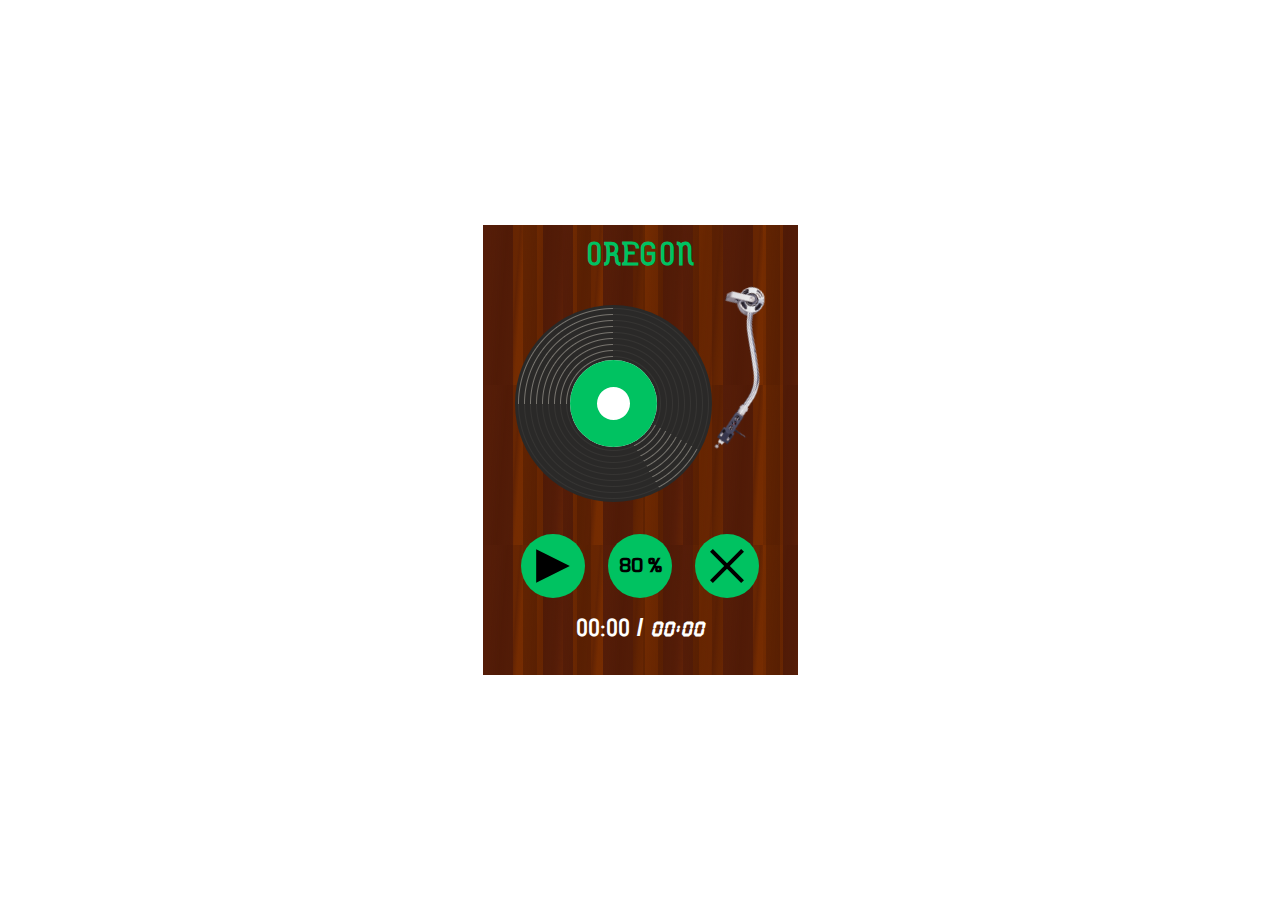
==== index.html @ 6ff1686b "Completado el nuevo diseño. Se importaron 4 fuentes y dos nuevas imágenes para ser usadas como ícono" ====
<!DOCTYPE html>
<html lang="es">
<head>
    <meta charset="UTF-8">
    <meta name="viewport" content="width=device-width, initial-scale=1.0">
    <meta name="author" content="Harold Espinoza">
    <title>Reproductor 3 Tiempos</title>
    <link rel="stylesheet" href="./style.css">
</head>
<body>
    <div class="turntable">
        <h1 class="turntable-name">oregon</h1>
        <div id="disk" class="turntable-disk"></div>
        <img id="arm" class="turntable-arm" src="./img/brazo1.png" alt="">

        <div class="turntable-controls">
            <button id="btn-start" class="control_btn btn_play"></button>
            <div class="volume_bar">
                <button class="control_btn btn_volume">80 %</button>
                <input type="range" class="volumeControl" id="volumeControl" min="0" max="1" value="1" step="0.01">
            </div>
            <button id="btn-stop" class="control_btn btn_stop"></button>
        </div>

        <p class="turntable-time">
            <span class="turntable-time__current">00:00</span>
            <span class="turntable-time__separator"> / </span>
            <span class="turntable-time__last">00:00</span>
        </p>
    </div>

    <script>
        let disk = document.getElementById("disk"),
            arm = document.getElementById("arm"),
            btnStart = document.getElementById("btn-start"),
            btnStop = document.getElementById("btn-stop");

        btnStart.addEventListener("click", function(e){
            if(btnStart.classList.contains("to_pause")){
                btnStart.classList.remove("to_pause");
                disk.style.animationPlayState = "paused";
                arm.style.animationPlayState = "paused";
            }else{
                btnStart.classList.add("to_pause");
                disk.classList.add("active");
                arm.classList.add("active");
                disk.style.animationPlayState = "running";
                arm.style.animationPlayState = "running";
            }
        });

        btnStop.addEventListener("click", function(){
            btnStart.classList.remove("to_pause");
            disk.classList.remove("active");
            arm.classList.remove("active");
        });

    </script>


    <!--<script src="./main.js"></script>-->
</body>
</html>
---- style.css ----
@font-face {
  font-family: font002;
  src:url('../fonts/002.ttf') format('truetype');
  font-weight: normal;
  font-style: normal;
}

@font-face {
  font-family: font003;
  src: url('../fonts/003.ttf') format('truetype');
  font-weight: normal;
  font-style: normal;
}

@font-face {
  font-family: font004;
  src: url('../fonts/004.ttf') format('truetype');
  font-weight: normal;
  font-style: normal;
}

:root{
    --primary: #00C261;
}

*, *:before, *:after{
    padding: 0;
    margin: 0;
    box-sizing: border-box;
}

html, body{
    user-select: none;
    font-size: 16px;
    font-family: sans-serif;
    min-height: 100vh;
    user-select: none;
    -webkit-user-select: none;
    -moz-user-select: none;
    -ms-user-select: none;
}

body{
    display: flex;
    justify-content: center;
    align-items: center;
}

.turntable{
    position: relative;
    background-color: #6c2505;
    background-size: 40px 160px, 60px 29px, 27px 27px;
    background-image:
        linear-gradient(94deg, rgba(91,33,5,.1) 0%,rgba(83,29,4,0.32) 23%,rgba(74,24,3,.41) 47%,rgba(80,27,5,0.44) 70%,rgba(81,27,5,0.59) 74%,rgba(93,33,4,0.2) 83%,rgba(115,43,3,.5) 100%),
        linear-gradient(90deg, #541c09 50%, transparent 50%),
        linear-gradient(90deg, #7a2e00 50%, #632401 50%);
    height: 450px;
    width: 315px;
    padding: 1rem;
}

.turntable-name{
    font-family: font003;
    text-transform: uppercase;
    color: var(--primary);
    text-align: center;
}

.turntable-disk {
    display: flex;
    justify-content: center;
    align-items: center;
    width: 197px;
    height: 197px;
    margin-top: 2rem;
    margin-left: 1rem;
    border-radius: 50%;
    background:
            linear-gradient(30deg, transparent 40%, rgba(42, 41, 40, .85) 40%) no-repeat 100% 0,
            linear-gradient(60deg, rgba(42, 41, 40, .85) 60%, transparent 60%) no-repeat 0 100%,
            repeating-radial-gradient(#2a2928, #2a2928 4px, #78756f 5px, #2a2928 6px);
    background-size: 50% 100%, 100% 50%, 100% 100%;
}
.turntable-disk.active{
    animation: turntable-disk-spin 1s linear infinite;
}
@keyframes turntable-disk-spin{
    0%{
        transform: rotate3d(0, 0, 1, 0turn);
    }
    100%{
        transform: rotate3d(0, 0, 1, 1turn);
    }
}
.turntable-disk:before {
    display: inline-block;
    width: 87px;
    height: 87px;
    border-radius: 50%;
    box-shadow: inset 0 0 0 27px #00C261;
    background: #ffffff;
    content: '';
}

.turntable-arm{
    position: absolute;
    display: block;
    top: 3rem;
    right: 2rem;
    height: 150px;
    transform-origin: 95% 0%;
    transform: rotate(-20deg);
    transition: transform .5s;
}
.turntable-arm.active{
    transform: rotate(-14deg);
    animation: turntable-arm-spin linear 4s 2s alternate infinite;
}
@keyframes turntable-arm-spin{
    from{
        transform: rotate(-14deg);
    }
    to{
        transform: rotate(2deg);
    }
}

.turntable-controls{
    display: flex;
    flex-direction: row;
    justify-content: space-evenly;
    width: 100%;
    margin-top: 2rem;
}

.volume_bar{
    overflow: hidden;
    width: 4rem;
    height: 4rem;
}

.control_btn{
    display: block;
    width: 4rem;
    height: 4rem;
    border: none;
    outline: none;
    background-color: var(--primary);
    border-radius: 50%;
    background-position: center center;
    background-size: 3.5rem 3.5rem;
    background-repeat: no-repeat;
}
.btn_play{
    background-image: url("./img/play.svg");
    transition: transform .5s, background-color .5s;
    transform: rotateX(0turn);
}
.btn_play.to_pause{
    background-image: url("./img/pause.svg");
    background-color: #000000;
    transform: rotateX(.5turn);
}
.btn_stop{
    background-image: url("./img/close.svg");
    background-size: 2.5rem 2.5rem;
}
.btn_volume{
    font-family: font002;
    font-weight: bold;
    font-size: 1.2rem;
}

.turntable-time{
    text-align: center;
    font-size: 1.5rem;
    font-weight: bold;
    padding: 1rem;
    color: white;
}
.turntable-time__current{
    font-family: font003;
}
.turntable-time__last{
    font-family: font004;
}
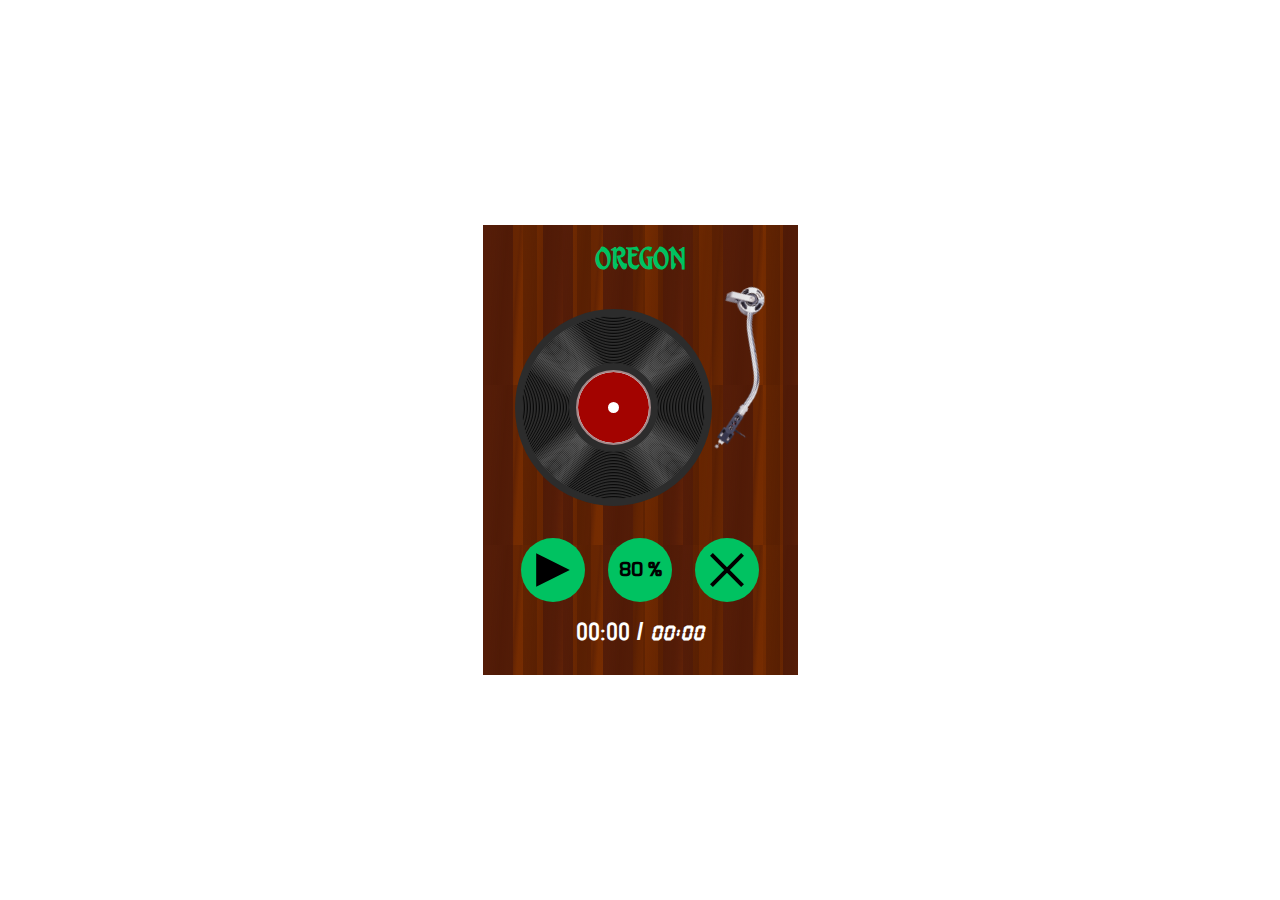
==== commit 9d48e3ed: "Agregado diseño de los discos 1 y 2" ====
--- a/index.html
+++ b/index.html
@@ -10,7 +10,7 @@
 <body>
     <div class="turntable">
         <h1 class="turntable-name">oregon</h1>
-        <div id="disk" class="turntable-disk"></div>
+        <div id="disk" class="turntable-disk disk2"></div>
         <img id="arm" class="turntable-arm" src="./img/brazo1.png" alt="">
 
         <div class="turntable-controls">
--- a/style.css
+++ b/style.css
@@ -1,3 +1,10 @@
+@font-face {
+  font-family: font001;
+  src:url('../fonts/001.ttf') format('truetype');
+  font-weight: normal;
+  font-style: normal;
+}
+
 @font-face {
   font-family: font002;
   src:url('../fonts/002.ttf') format('truetype');
@@ -60,7 +67,7 @@
 }
 
 .turntable-name{
-    font-family: font003;
+    font-family: font001;
     text-transform: uppercase;
     color: var(--primary);
     text-align: center;
@@ -70,35 +77,63 @@
     display: flex;
     justify-content: center;
     align-items: center;
+    box-sizing: border-box;
     width: 197px;
     height: 197px;
     margin-top: 2rem;
     margin-left: 1rem;
     border-radius: 50%;
+    background-size: 50% 100%, 100% 50%, 100% 100%;
+}
+.turntable-disk.active{
+    animation: turntable-disk-spin 1s linear infinite;
+}
+@keyframes turntable-disk-spin{
+    0%{
+        transform: rotate3d(0, 0, 1, 0turn);
+    }
+    100%{
+        transform: rotate3d(0, 0, 1, 1turn);
+    }
+}
+
+/* Diseño Disco 1 */
+.disk1{
     background:
             linear-gradient(30deg, transparent 40%, rgba(42, 41, 40, .85) 40%) no-repeat 100% 0,
             linear-gradient(60deg, rgba(42, 41, 40, .85) 60%, transparent 60%) no-repeat 0 100%,
             repeating-radial-gradient(#2a2928, #2a2928 4px, #78756f 5px, #2a2928 6px);
     background-size: 50% 100%, 100% 50%, 100% 100%;
 }
-.turntable-disk.active{
-    animation: turntable-disk-spin 1s linear infinite;
-}
-@keyframes turntable-disk-spin{
-    0%{
-        transform: rotate3d(0, 0, 1, 0turn);
-    }
-    100%{
-        transform: rotate3d(0, 0, 1, 1turn);
-    }
-}
-.turntable-disk:before {
+.disk1:before {
     display: inline-block;
     width: 87px;
     height: 87px;
     border-radius: 50%;
     box-shadow: inset 0 0 0 27px #00C261;
     background: #ffffff;
+    content: '';
+}
+
+/* Diseño Disco 2 */
+.disk2{
+    border: 7px solid #2C2C2C;
+    background:
+            linear-gradient(35deg, transparent 43%, rgba(180, 180, 180, .05) 43%, rgba(225, 225, 225, .2), rgba(180, 180, 180, .05) 57%, transparent 57%) no-repeat 0 100%,
+            linear-gradient(55deg, transparent 43%, rgba(180, 180, 180, .05) 43%, rgba(225, 225, 225, .2), rgba(180, 180, 180, .05) 57%, transparent 57%) no-repeat 0 100%,
+            linear-gradient(-38deg, transparent 45%, rgba(180, 180, 180, .05) 45%, rgba(225, 225, 225, .2), rgba(180, 180, 180, .05) 55%, transparent 55%) no-repeat 0 100%,
+            linear-gradient(-52deg, transparent 45%, rgba(180, 180, 180, .05) 45%, rgba(225, 225, 225, .2), rgba(180, 180, 180, .05) 55%, transparent 55%) no-repeat 0 100%,
+            repeating-radial-gradient(#252525, #0A0A0A 0.5px, #2E2E2E 1px, #2a2928 1.5px);
+}
+.disk2:before{
+    display: inline-block;
+    box-sizing: border-box;
+    width: 75px;
+    height: 75px;
+    border-radius: 50%;
+    border: 2px solid #A3898A;
+    box-shadow: inset 0 0 0 30px #A30300, 0 0 0 7px #2C2C2C;
+    background: #fff;
     content: '';
 }
 
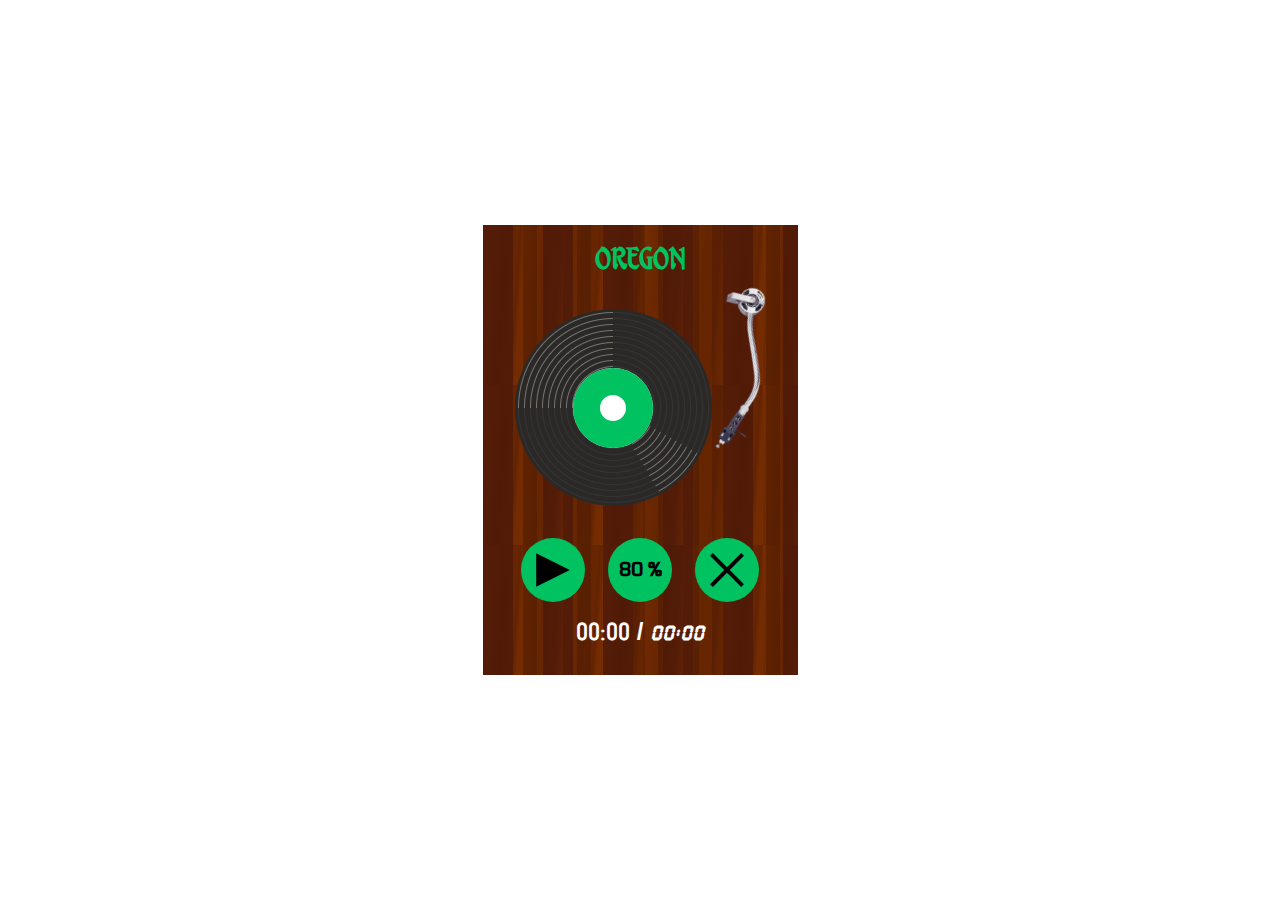
==== commit 9b83c101: "Añadidos dos tipos de brazos diferentes para el tocadiscos y los diferentes estilos de los discos" ====
--- a/index.html
+++ b/index.html
@@ -10,8 +10,8 @@
 <body>
     <div class="turntable">
         <h1 class="turntable-name">oregon</h1>
-        <div id="disk" class="turntable-disk disk2"></div>
-        <img id="arm" class="turntable-arm" src="./img/brazo1.png" alt="">
+        <div id="disk" class="turntable-disk disk1"></div>
+        <div id="arm" class="turntable-arm arm1"></div>
 
         <div class="turntable-controls">
             <button id="btn-start" class="control_btn btn_play"></button>
--- a/style.css
+++ b/style.css
@@ -107,8 +107,8 @@
 }
 .disk1:before {
     display: inline-block;
-    width: 87px;
-    height: 87px;
+    width: 80px;
+    height: 80px;
     border-radius: 50%;
     box-shadow: inset 0 0 0 27px #00C261;
     background: #ffffff;
@@ -117,13 +117,14 @@
 
 /* Diseño Disco 2 */
 .disk2{
-    border: 7px solid #2C2C2C;
+    border: 10px solid #2C2C2C;
+    box-shadow: inset 0 0 0 1px #A3898A;
     background:
             linear-gradient(35deg, transparent 43%, rgba(180, 180, 180, .05) 43%, rgba(225, 225, 225, .2), rgba(180, 180, 180, .05) 57%, transparent 57%) no-repeat 0 100%,
             linear-gradient(55deg, transparent 43%, rgba(180, 180, 180, .05) 43%, rgba(225, 225, 225, .2), rgba(180, 180, 180, .05) 57%, transparent 57%) no-repeat 0 100%,
             linear-gradient(-38deg, transparent 45%, rgba(180, 180, 180, .05) 45%, rgba(225, 225, 225, .2), rgba(180, 180, 180, .05) 55%, transparent 55%) no-repeat 0 100%,
             linear-gradient(-52deg, transparent 45%, rgba(180, 180, 180, .05) 45%, rgba(225, 225, 225, .2), rgba(180, 180, 180, .05) 55%, transparent 55%) no-repeat 0 100%,
-            repeating-radial-gradient(#252525, #0A0A0A 0.5px, #2E2E2E 1px, #2a2928 1.5px);
+            repeating-radial-gradient(#252525, #0A0A0A 1px, #2E2E2E 2px, #2a2928 3px);
 }
 .disk2:before{
     display: inline-block;
@@ -132,7 +133,23 @@
     height: 75px;
     border-radius: 50%;
     border: 2px solid #A3898A;
-    box-shadow: inset 0 0 0 30px #A30300, 0 0 0 7px #2C2C2C;
+    box-shadow: inset 0 0 0 30px #A30300, 0 0 0 10px #2C2C2C;
+    background: #fff;
+    content: '';
+}
+
+/* Diseño Disco 3 */
+.disk3{
+    border: 7px solid #0F0F0F;
+    background: repeating-radial-gradient(#1C1A19, #1A1918 4px, #756363 5px);
+}
+.disk3:before{
+    display: inline-block;
+    box-sizing: border-box;
+    width: 75px;
+    height: 75px;
+    border-radius: 50%;
+    box-shadow: inset 0 0 0 30px #D89714, 0 0 0 7px #151710;
     background: #fff;
     content: '';
 }
@@ -143,13 +160,43 @@
     top: 3rem;
     right: 2rem;
     height: 150px;
+    width: 107px;
+    background-size: contain;
+    background-position: center center;
+    background-repeat: no-repeat;
     transform-origin: 95% 0%;
     transform: rotate(-20deg);
     transition: transform .5s;
 }
-.turntable-arm.active{
+.arm1{
+    background-image: url("./img/brazo1.png");
+}
+.arm2{
+    height: 170px;
+    width: 107px;
+    background-image: url("./img/brazo2.png");
+    transform-origin: 90% 20%;
+}
+.arm3{
+    top: 1.5rem;
+    right: 3rem;
+    height: 190px;
+    width: 140px;
+    background-image: url("./img/brazo3.png");
+    transform-origin: 90% 20%;
+    transform: rotate(-37deg);
+}
+.arm1.active{
     transform: rotate(-14deg);
     animation: turntable-arm-spin linear 4s 2s alternate infinite;
+}
+.arm2.active{
+    transform: rotate(-11deg);
+    animation: turntable-arm2-spin linear 4s 2s alternate infinite;
+}
+.arm3.active{
+    transform: rotate(-30deg);
+    animation: turntable-arm3-spin linear 4s 2s alternate infinite;
 }
 @keyframes turntable-arm-spin{
     from{
@@ -157,6 +204,22 @@
     }
     to{
         transform: rotate(2deg);
+    }
+}
+@keyframes turntable-arm2-spin{
+    from{
+        transform: rotate(-11deg);
+    }
+    to{
+        transform: rotate(10deg);
+    }
+}
+@keyframes turntable-arm3-spin{
+    from{
+        transform: rotate(-30deg);
+    }
+    to{
+        transform: rotate(-14deg);
     }
 }
 
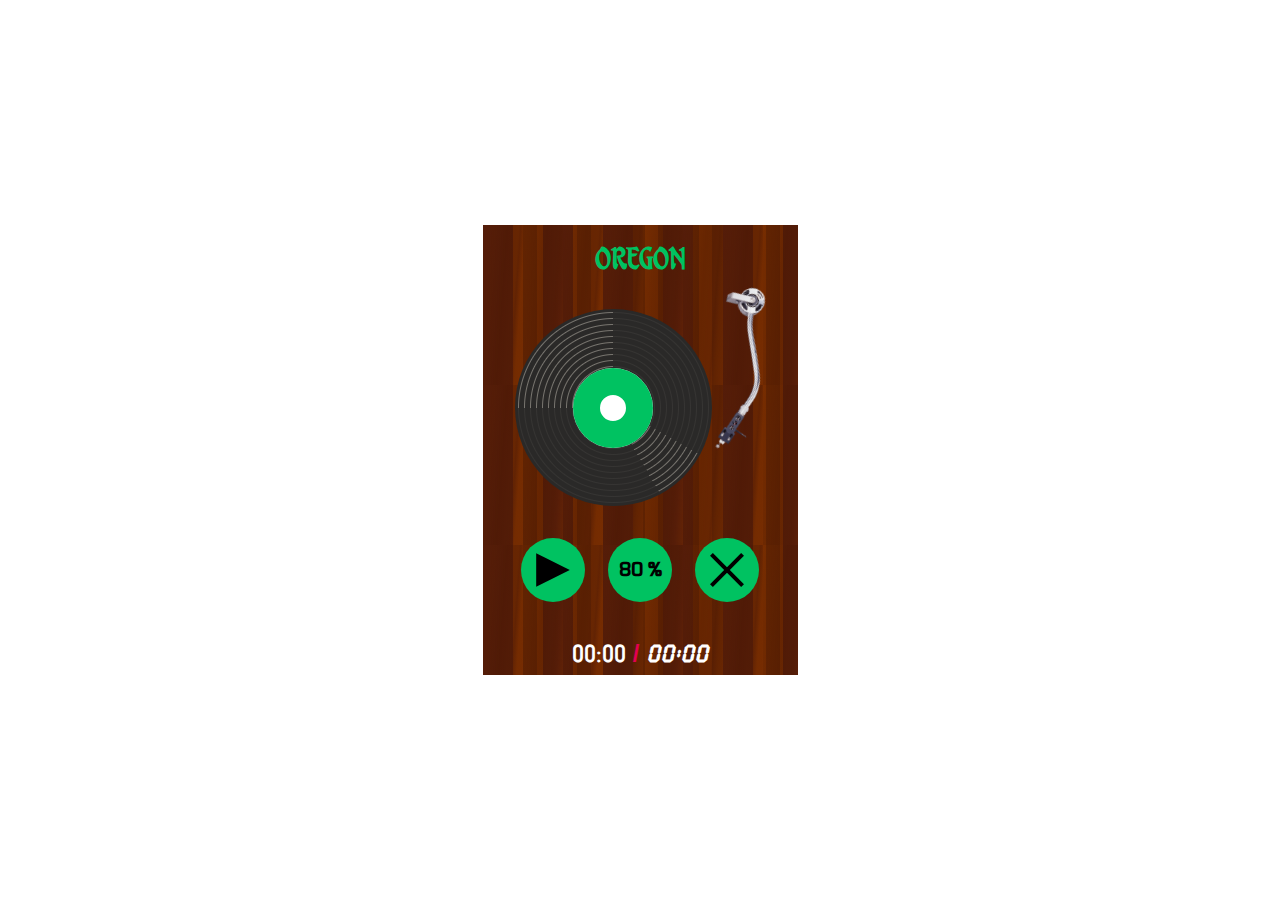
==== commit 819f6959: "Añadida barra de volumen. Afinados los últimos retoques visuales de la vista" ====
--- a/index.html
+++ b/index.html
@@ -14,19 +14,19 @@
         <div id="arm" class="turntable-arm arm1"></div>
 
         <div class="turntable-controls">
-            <button id="btn-start" class="control_btn btn_play"></button>
+            <button id="btn-start" class="control_btn btn_play" title="Iniciar/Pausar"></button>
             <div class="volume_bar">
-                <button class="control_btn btn_volume">80 %</button>
-                <input type="range" class="volumeControl" id="volumeControl" min="0" max="1" value="1" step="0.01">
+                <button class="control_btn btn_volume" title="Volumen">80 %</button>
+                <input type="range" class="volume_control" id="volumeControl" min="0" max="1" value="1" step="0.01">
             </div>
-            <button id="btn-stop" class="control_btn btn_stop"></button>
+            <button id="btn-stop" class="control_btn btn_stop" title="Detener"></button>
         </div>
 
-        <p class="turntable-time">
-            <span class="turntable-time__current">00:00</span>
-            <span class="turntable-time__separator"> / </span>
-            <span class="turntable-time__last">00:00</span>
-        </p>
+        <div class="turntable-time">
+            <p class="turntable-time__current">00:00</p>
+            <p class="turntable-time__separator" style="color: #e30052"> / </p>
+            <p class="turntable-time__last">00:00</p>
+        </div>
     </div>
 
     <script>
--- a/style.css
+++ b/style.css
@@ -232,9 +232,74 @@
 }
 
 .volume_bar{
-    overflow: hidden;
     width: 4rem;
-    height: 4rem;
+}
+
+.volume_control{
+    -webkit-appearance: none;
+    position: relative;
+    display: inline-block;
+    top: 0;
+    left: 50%;
+    width: 4rem;
+    height: .35rem;
+    border-radius: 50px;
+    outline: none;
+    box-shadow: 0 0 0 7px var(--primary);
+    transform-origin: center;
+    transform: translate(-50%, 0) scaleX(0);
+    transition: transform .1s;
+}
+.volume_bar:hover{ overflow: initial; }
+.volume_bar:hover .volume_control{
+    transform: translate(-50%, 0) scaleX(1);
+}
+.volume_control::-webkit-slider-runnable-track {
+  background-color: #383538;
+  border-radius: 50px;
+  height: .35rem;
+}
+.volume_control::-webkit-slider-thumb{
+  -webkit-appearance: none;
+  width: 10px;
+  height: 10px;
+  border-radius: 50%;
+  background-color: #fff;
+  cursor: pointer;
+  transform: translateY(-3px);
+}
+.volume_control::-moz-range-track{
+  height: .5rem;
+  background-color: rgba(56,53,56, .35);
+  border-radius: 50px;
+  border: none;
+  outline: none;
+}
+.volume_control::-moz-range-thumb{
+  width: 10px;
+  height: 10px;
+  border-radius: 50%;
+  background-color: #fff;
+  cursor: pointer;
+}
+.volume_control::-ms-track {
+  background-color: rgba(56,53,56, .35);
+  border-radius: 50px;
+  height: .35rem;
+}
+.volume_control::-ms-thumb {
+  background-color: #fff;
+  width: 10px;
+  height: 10px;
+  border-radius: 50%;
+  margin-top: -9px;
+}
+.volume_control::-ms-fill-lower {
+  background-color: tomato;
+}
+
+.volume_control::-ms-fill-upper {
+  background-color: rgba(56,53,56, .35);
 }
 
 .control_btn{
@@ -276,9 +341,13 @@
     padding: 1rem;
     color: white;
 }
+.turntable-time > p{
+    display: inline-block;
+}
 .turntable-time__current{
     font-family: font003;
 }
 .turntable-time__last{
     font-family: font004;
+    font-size: 1.73rem;
 }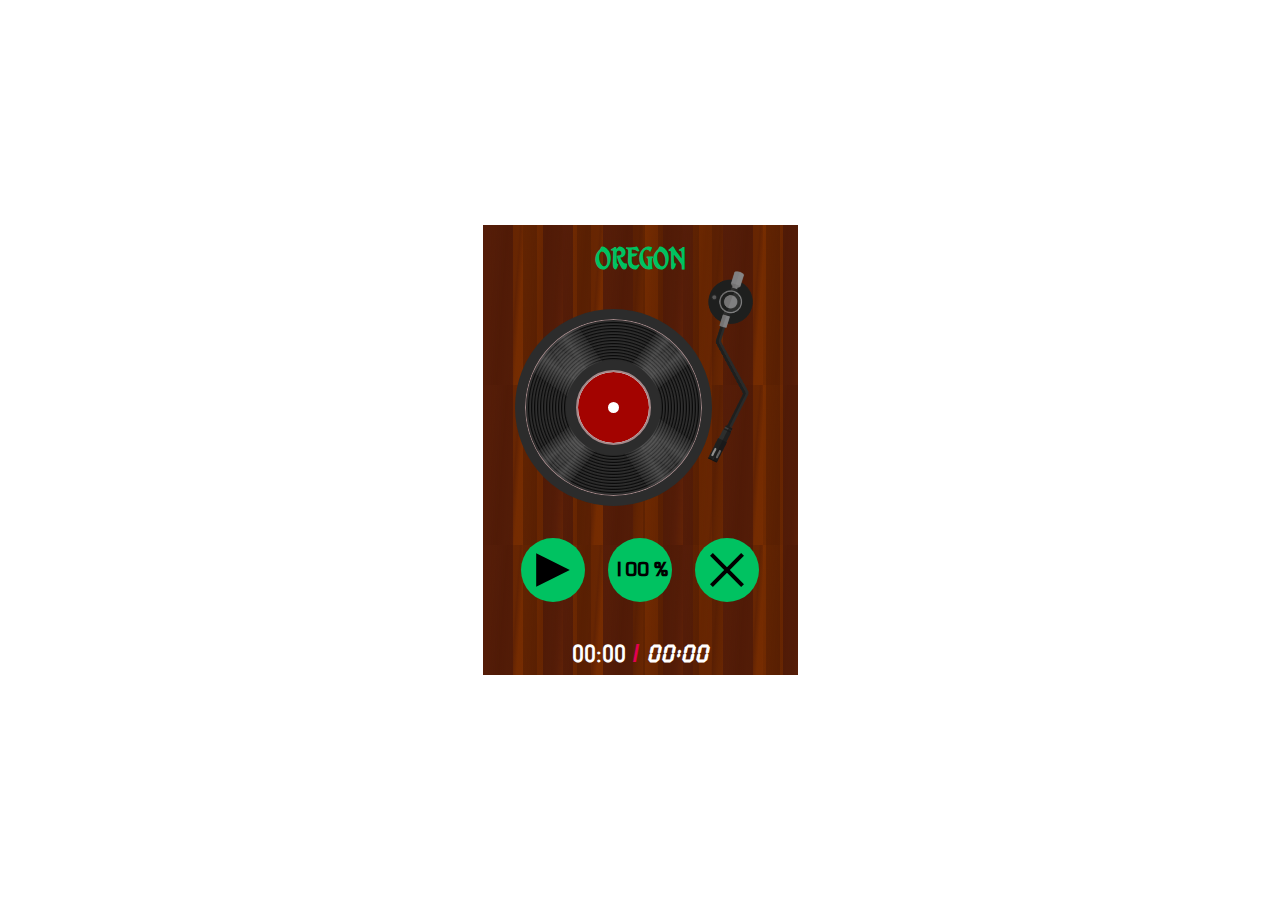
==== commit 5c75487c: "Avance en el código JavaScript, se añadieron los eventos con las acciones básicas de los elementos d" ====
--- a/index.html
+++ b/index.html
@@ -10,54 +10,25 @@
 <body>
     <div class="turntable">
         <h1 class="turntable-name">oregon</h1>
-        <div id="disk" class="turntable-disk disk1"></div>
-        <div id="arm" class="turntable-arm arm1"></div>
+        <div id="disk" class="turntable-disk"></div>
+        <div id="arm" class="turntable-arm"></div>
 
         <div class="turntable-controls">
             <button id="btn-start" class="control_btn btn_play" title="Iniciar/Pausar"></button>
             <div class="volume_bar">
-                <button class="control_btn btn_volume" title="Volumen">80 %</button>
-                <input type="range" class="volume_control" id="volumeControl" min="0" max="1" value="1" step="0.01">
+                <button id="volume-indicator" class="control_btn btn_volume" title="Volumen">100 %</button>
+                <input type="range" class="volume_control" id="volume-control" min="0" max="1" value="1" step="0.01">
             </div>
             <button id="btn-stop" class="control_btn btn_stop" title="Detener"></button>
         </div>
 
         <div class="turntable-time">
-            <p class="turntable-time__current">00:00</p>
+            <p id="current-time" class="turntable-time__current">00:00</p>
             <p class="turntable-time__separator" style="color: #e30052"> / </p>
-            <p class="turntable-time__last">00:00</p>
+            <p id="last-time" class="turntable-time__last">00:00</p>
         </div>
     </div>
 
-    <script>
-        let disk = document.getElementById("disk"),
-            arm = document.getElementById("arm"),
-            btnStart = document.getElementById("btn-start"),
-            btnStop = document.getElementById("btn-stop");
-
-        btnStart.addEventListener("click", function(e){
-            if(btnStart.classList.contains("to_pause")){
-                btnStart.classList.remove("to_pause");
-                disk.style.animationPlayState = "paused";
-                arm.style.animationPlayState = "paused";
-            }else{
-                btnStart.classList.add("to_pause");
-                disk.classList.add("active");
-                arm.classList.add("active");
-                disk.style.animationPlayState = "running";
-                arm.style.animationPlayState = "running";
-            }
-        });
-
-        btnStop.addEventListener("click", function(){
-            btnStart.classList.remove("to_pause");
-            disk.classList.remove("active");
-            arm.classList.remove("active");
-        });
-
-    </script>
-
-
-    <!--<script src="./main.js"></script>-->
+    <script src="./main.js"></script>
 </body>
 </html>
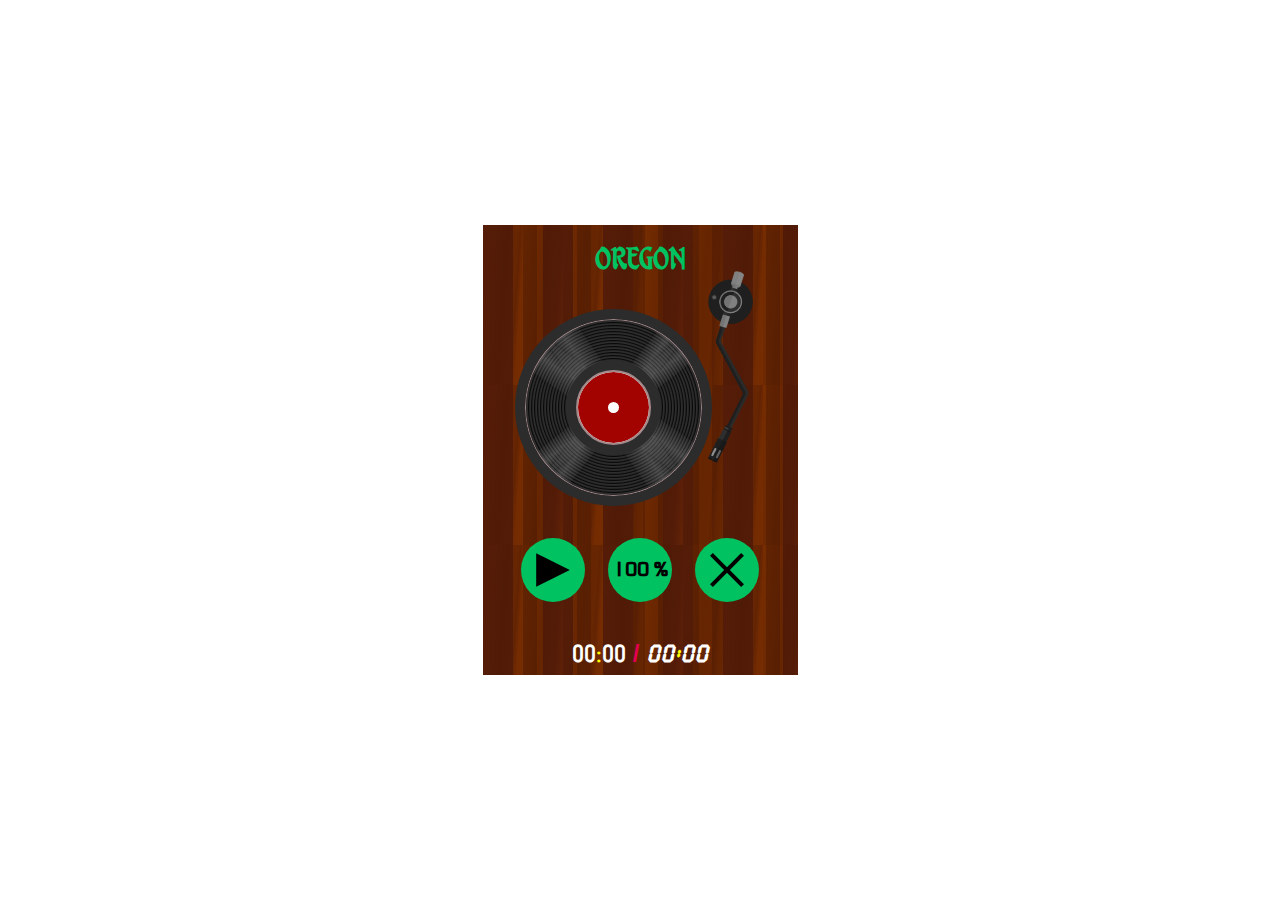
==== commit 56a405fe: "Añadido el salto de las canciones en modo playlist del tocadiscos. Se añadio la funcionabilidad del " ====
--- a/index.html
+++ b/index.html
@@ -23,9 +23,9 @@
         </div>
 
         <div class="turntable-time">
-            <p id="current-time" class="turntable-time__current">00:00</p>
+            <p id="current-time" class="turntable-time__current">00<span style='color: yellow'>:</span>00</p>
             <p class="turntable-time__separator" style="color: #e30052"> / </p>
-            <p id="last-time" class="turntable-time__last">00:00</p>
+            <p id="last-time" class="turntable-time__last">00<span style='color: yellow'>:</span>00</p>
         </div>
     </div>
 
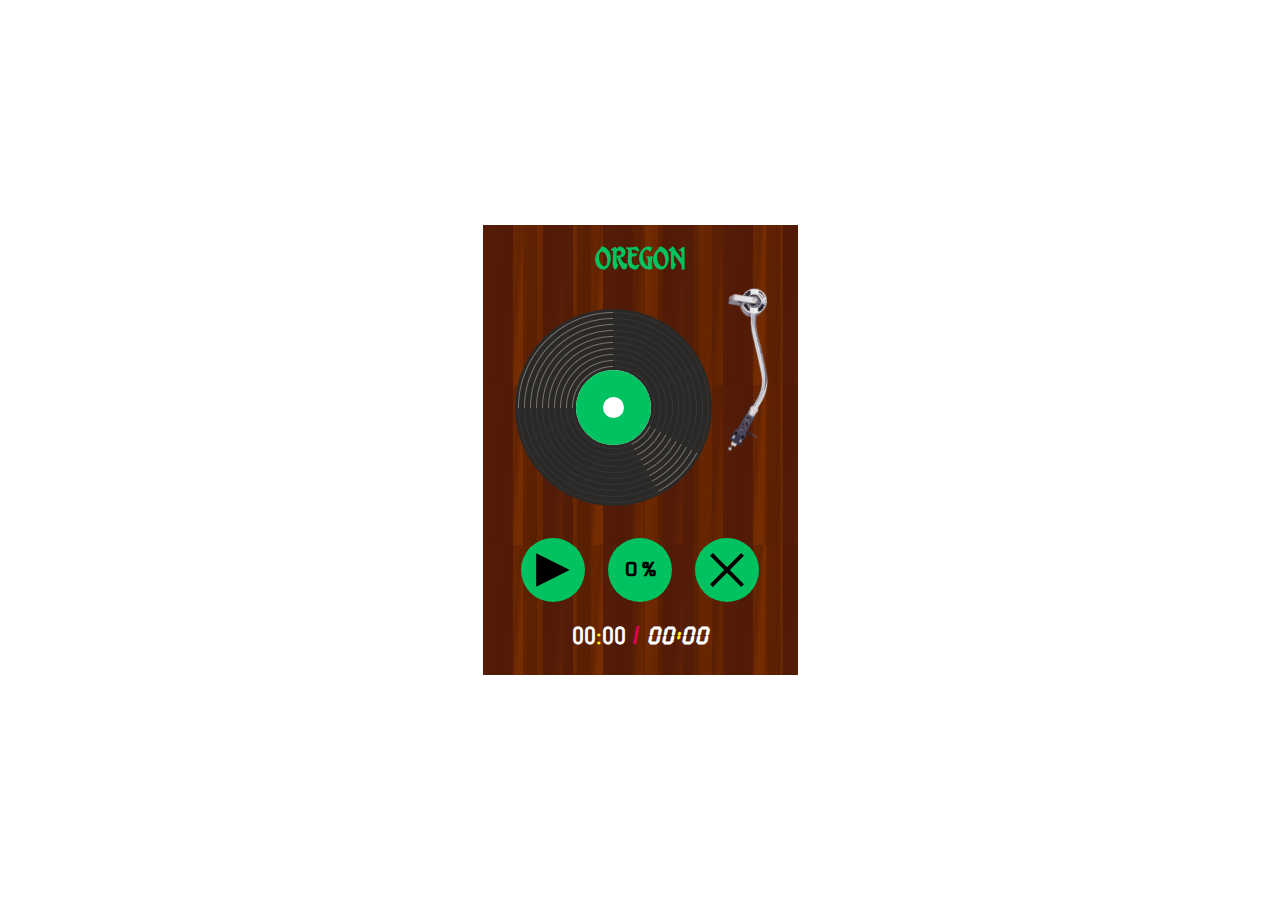
==== commit 0d739f11: "Completada Correción 4: Simplificación del objeto de configuración" ====
--- a/index.html
+++ b/index.html
@@ -15,10 +15,7 @@
 
         <div class="turntable-controls">
             <button id="btn-start" class="control_btn btn_play" title="Iniciar/Pausar"></button>
-            <div class="volume_bar">
-                <button id="volume-indicator" class="control_btn btn_volume" title="Volumen">100 %</button>
-                <input type="range" class="volume_control" id="volume-control" min="0" max="1" value="1" step="0.01">
-            </div>
+            <button id="progress-indicator" class="control_btn btn_progress" title="Progreso Pista">0 %</button>
             <button id="btn-stop" class="control_btn btn_stop" title="Detener"></button>
         </div>
 
--- a/style.css
+++ b/style.css
@@ -1,27 +1,27 @@
 @font-face {
   font-family: font001;
-  src:url('../fonts/001.ttf') format('truetype');
+  src:url('./fonts/001.ttf') format('truetype');
   font-weight: normal;
   font-style: normal;
 }
 
 @font-face {
   font-family: font002;
-  src:url('../fonts/002.ttf') format('truetype');
+  src:url('./fonts/002.ttf') format('truetype');
   font-weight: normal;
   font-style: normal;
 }
 
 @font-face {
   font-family: font003;
-  src: url('../fonts/003.ttf') format('truetype');
+  src: url('./fonts/003.ttf') format('truetype');
   font-weight: normal;
   font-style: normal;
 }
 
 @font-face {
   font-family: font004;
-  src: url('../fonts/004.ttf') format('truetype');
+  src: url('./fonts/004.ttf') format('truetype');
   font-weight: normal;
   font-style: normal;
 }
@@ -86,7 +86,7 @@
     background-size: 50% 100%, 100% 50%, 100% 100%;
 }
 .turntable-disk.active{
-    animation: turntable-disk-spin 1s linear infinite;
+    animation: turntable-disk-spin 10s linear infinite;
 }
 @keyframes turntable-disk-spin{
     0%{
@@ -107,8 +107,8 @@
 }
 .disk1:before {
     display: inline-block;
-    width: 80px;
-    height: 80px;
+    width: 75px;
+    height: 75px;
     border-radius: 50%;
     box-shadow: inset 0 0 0 27px #00C261;
     background: #ffffff;
@@ -165,17 +165,18 @@
     background-position: center center;
     background-repeat: no-repeat;
     transform-origin: 95% 0%;
-    transform: rotate(-20deg);
     transition: transform .5s;
 }
 .arm1{
     background-image: url("./img/brazo1.png");
+    transform: rotate(-24deg);
 }
 .arm2{
     height: 170px;
     width: 107px;
     background-image: url("./img/brazo2.png");
     transform-origin: 90% 20%;
+    transform: rotate(-30deg);
 }
 .arm3{
     top: 1.5rem;
@@ -184,14 +185,14 @@
     width: 140px;
     background-image: url("./img/brazo3.png");
     transform-origin: 90% 20%;
-    transform: rotate(-37deg);
+    transform: rotate(-47deg);
 }
 .arm1.active{
-    transform: rotate(-14deg);
+    transform: rotate(-15deg);
     animation: turntable-arm-spin linear 4s 2s alternate infinite;
 }
 .arm2.active{
-    transform: rotate(-11deg);
+    transform: rotate(-12deg);
     animation: turntable-arm2-spin linear 4s 2s alternate infinite;
 }
 .arm3.active{
@@ -200,18 +201,18 @@
 }
 @keyframes turntable-arm-spin{
     from{
-        transform: rotate(-14deg);
+        transform: rotate(-15deg);
     }
     to{
-        transform: rotate(2deg);
+        transform: rotate(4deg);
     }
 }
 @keyframes turntable-arm2-spin{
     from{
-        transform: rotate(-11deg);
+        transform: rotate(-12deg);
     }
     to{
-        transform: rotate(10deg);
+        transform: rotate(12deg);
     }
 }
 @keyframes turntable-arm3-spin{
@@ -219,7 +220,7 @@
         transform: rotate(-30deg);
     }
     to{
-        transform: rotate(-14deg);
+        transform: rotate(-13deg);
     }
 }
 
@@ -229,77 +230,6 @@
     justify-content: space-evenly;
     width: 100%;
     margin-top: 2rem;
-}
-
-.volume_bar{
-    width: 4rem;
-}
-
-.volume_control{
-    -webkit-appearance: none;
-    position: relative;
-    display: inline-block;
-    top: 0;
-    left: 50%;
-    width: 4rem;
-    height: .35rem;
-    border-radius: 50px;
-    outline: none;
-    box-shadow: 0 0 0 7px var(--primary);
-    transform-origin: center;
-    transform: translate(-50%, 0) scaleX(0);
-    transition: transform .1s;
-}
-.volume_bar:hover{ overflow: initial; }
-.volume_bar:hover .volume_control{
-    transform: translate(-50%, 0) scaleX(1);
-}
-.volume_control::-webkit-slider-runnable-track {
-  background-color: #383538;
-  border-radius: 50px;
-  height: .35rem;
-}
-.volume_control::-webkit-slider-thumb{
-  -webkit-appearance: none;
-  width: 10px;
-  height: 10px;
-  border-radius: 50%;
-  background-color: #fff;
-  cursor: pointer;
-  transform: translateY(-3px);
-}
-.volume_control::-moz-range-track{
-  height: .5rem;
-  background-color: rgba(56,53,56, .35);
-  border-radius: 50px;
-  border: none;
-  outline: none;
-}
-.volume_control::-moz-range-thumb{
-  width: 10px;
-  height: 10px;
-  border-radius: 50%;
-  background-color: #fff;
-  cursor: pointer;
-}
-.volume_control::-ms-track {
-  background-color: rgba(56,53,56, .35);
-  border-radius: 50px;
-  height: .35rem;
-}
-.volume_control::-ms-thumb {
-  background-color: #fff;
-  width: 10px;
-  height: 10px;
-  border-radius: 50%;
-  margin-top: -9px;
-}
-.volume_control::-ms-fill-lower {
-  background-color: tomato;
-}
-
-.volume_control::-ms-fill-upper {
-  background-color: rgba(56,53,56, .35);
 }
 
 .control_btn{
@@ -328,7 +258,7 @@
     background-image: url("./img/close.svg");
     background-size: 2.5rem 2.5rem;
 }
-.btn_volume{
+.btn_progress{
     font-family: font002;
     font-weight: bold;
     font-size: 1.2rem;
